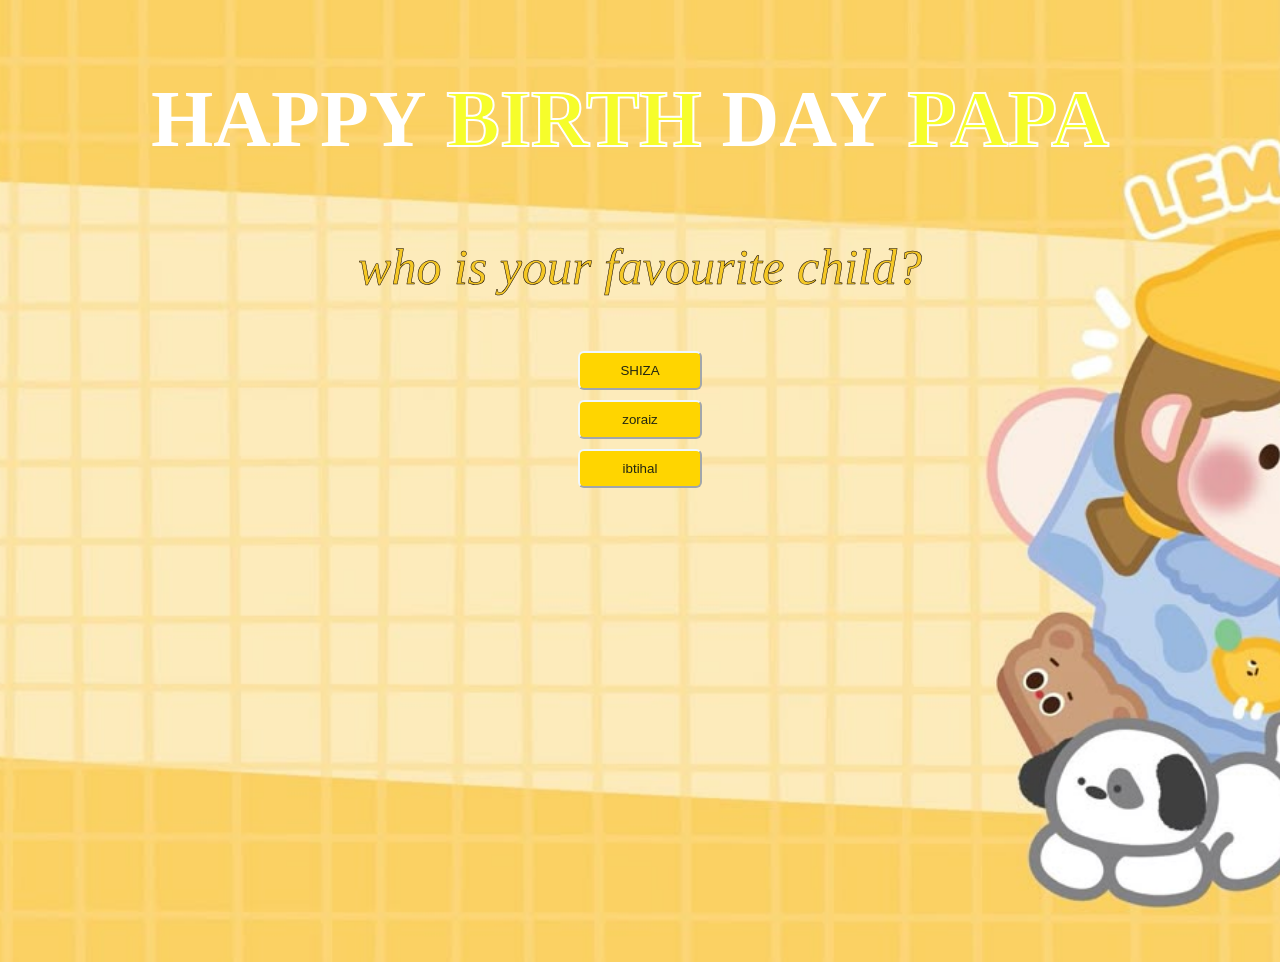
==== index.html @ d71511b8 "Add birthday website" ====
<!DOCTYPE html>
<html lang="en">
<head>
    <meta charset="UTF-8">
    <meta name="viewport" content="width=device-width, initial-scale=1.0">
    <title>Document</title>
    <link rel="stylesheet" href="style.css">
</head>
<body>
    <h1 class="HBD-head">HAPPY  <span id="main-head"> BIRTH </span>  DAY
    <br>
    <span id="main-head">PAPA</span>
    </h1>
    <p class="ques"> who is your favourite child?</p>
    <div class="btt">
    <button class="shiza">SHIZA</button>
    <button class="zoraiz">zoraiz</button>
    <button class="ibtihal">ibtihal </button>
    </div>
    
    <script src="script.js"></script>
</body>
</html>
---- style.css ----
body{
    background-image: url("screen1.png");
    background-size: cover;
    background-position: center;
    background-repeat: no-repeat;
    min-height:100vh;
}
.HBD-head
{
    color: white;
    font-family:cursive;
    display:flex;
    justify-content: center;
    align-items: center;
    animation-name:slide;
    font-size:80px;

}
#main-head
{
    padding: 20px;
    color: rgb(246, 253, 43);
    -webkit-text-stroke: 2px white
}
#main-head:hover
{
    color: pink;    
}
.ques
{
    display: flex;
    justify-content:center ;
    font-size:50px;
    color: rgba(243, 193, 14, 0.861);
    font-style: oblique;
    font-family: cursive;
    -webkit-text-stroke: 0.5px rgb(10, 0, 0);

}
button
{
    display: grid;
    justify-content:center;
    margin: 5px ;
    padding: 10px;
    padding-left: 40px;
    padding-right: 40px;
    background-color:rgb(255, 213, 0);
    color:rgba(0, 11, 20, 0.868);
    border-radius: 6px;
    border-color: aliceblue;
    box-shadow: 2px;

}
button:hover
{
    
    background-color:pink;
    color:rgba(237, 239, 241, 0.868);
}
.btt
{
    
    align-items: center;
    display: grid;
    justify-content:center;
    border-radius: 4px;
}
.big
{
    transform: scale(1.3);
}
.zoraiz,
.ibtihal {
    transition: 0.3s;
}

/* =========================
   Responsive Design
========================= */


/* Tablet */
@media (max-width: 900px){

    .HBD-head{

        font-size:60px;
    }


    .ques{

        font-size:35px;
    }


    button{

        padding-left:30px;
        padding-right:30px;

    }

}



/* Mobile */
@media (max-width:600px){


    body{

        background-position:center;
    }


    .HBD-head{

        font-size:40px;
        flex-wrap:wrap;
        text-align:center;

    }


    #main-head{

        padding:10px;

    }


    .ques{

        font-size:25px;
        text-align:center;

    }


    .btt{

        gap:10px;

    }


    button{

        padding:10px 25px;
        font-size:16px;

    }


}
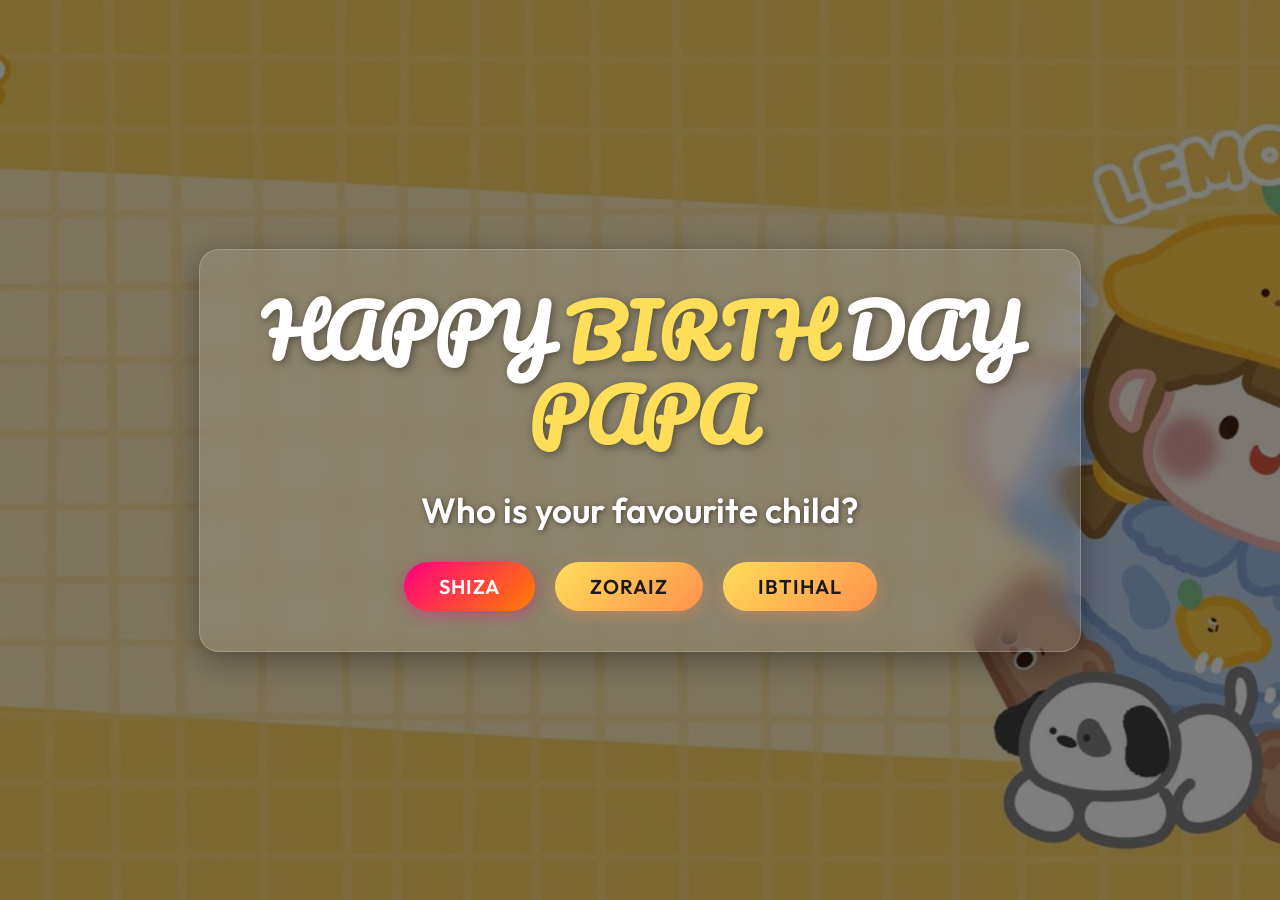
==== commit 2e206c4b: "new changed ui" ====
--- a/index.html
+++ b/index.html
@@ -3,19 +3,26 @@
 <head>
     <meta charset="UTF-8">
     <meta name="viewport" content="width=device-width, initial-scale=1.0">
-    <title>Document</title>
+    <title>Happy Birthday Papa</title>
+    <!-- Google Fonts -->
+    <link rel="preconnect" href="https://fonts.googleapis.com">
+    <link rel="preconnect" href="https://fonts.gstatic.com" crossorigin>
+    <link href="https://fonts.googleapis.com/css2?family=Outfit:wght@400;600;800&family=Pacifico&display=swap" rel="stylesheet">
     <link rel="stylesheet" href="style.css">
 </head>
 <body>
-    <h1 class="HBD-head">HAPPY  <span id="main-head"> BIRTH </span>  DAY
-    <br>
-    <span id="main-head">PAPA</span>
-    </h1>
-    <p class="ques"> who is your favourite child?</p>
-    <div class="btt">
-    <button class="shiza">SHIZA</button>
-    <button class="zoraiz">zoraiz</button>
-    <button class="ibtihal">ibtihal </button>
+    <div class="glass-container">
+        <h1 class="HBD-head">
+            HAPPY <span id="main-head">BIRTH</span>DAY
+            <br>
+            <span id="main-head">PAPA</span>
+        </h1>
+        <p class="ques">Who is your favourite child?</p>
+        <div class="btt">
+            <button class="shiza">SHIZA</button>
+            <button class="zoraiz">Zoraiz</button>
+            <button class="ibtihal">Ibtihal</button>
+        </div>
     </div>
     
     <script src="script.js"></script>
--- a/style.css
+++ b/style.css
@@ -1,158 +1,168 @@
-body{
+body {
+    margin: 0;
+    padding: 0;
     background-image: url("screen1.png");
     background-size: cover;
     background-position: center;
     background-repeat: no-repeat;
-    min-height:100vh;
-}
-.HBD-head
-{
-    color: white;
-    font-family:cursive;
-    display:flex;
+    min-height: 100vh;
+    font-family: 'Outfit', sans-serif;
+    display: flex;
     justify-content: center;
     align-items: center;
-    animation-name:slide;
-    font-size:80px;
+    overflow: hidden;
+}
 
+/* Background overlay to make text pop */
+body::before {
+    content: '';
+    position: absolute;
+    top: 0;
+    left: 0;
+    width: 100%;
+    height: 100%;
+    background: rgba(0, 0, 0, 0.5);
+    z-index: -1;
 }
-#main-head
-{
-    padding: 20px;
-    color: rgb(246, 253, 43);
-    -webkit-text-stroke: 2px white
+
+/* Glassmorphism Container */
+.glass-container {
+    background: rgba(255, 255, 255, 0.1);
+    backdrop-filter: blur(12px);
+    -webkit-backdrop-filter: blur(12px);
+    border: 1px solid rgba(255, 255, 255, 0.2);
+    border-radius: 20px;
+    padding: 40px;
+    box-shadow: 0 8px 32px 0 rgba(0, 0, 0, 0.37);
+    text-align: center;
+    max-width: 800px;
+    width: 90%;
+    animation: fadeIn 1s ease-out;
 }
-#main-head:hover
-{
-    color: pink;    
+
+@keyframes fadeIn {
+    from { opacity: 0; transform: translateY(20px); }
+    to { opacity: 1; transform: translateY(0); }
 }
-.ques
-{
+
+.HBD-head {
+    color: white;
+    font-family: 'Pacifico', cursive;
     display: flex;
-    justify-content:center ;
-    font-size:50px;
-    color: rgba(243, 193, 14, 0.861);
-    font-style: oblique;
-    font-family: cursive;
-    -webkit-text-stroke: 0.5px rgb(10, 0, 0);
+    flex-wrap: wrap;
+    justify-content: center;
+    align-items: center;
+    font-size: 70px;
+    margin: 0;
+    line-height: 1.2;
+    text-shadow: 2px 2px 8px rgba(0,0,0,0.4);
+}
 
+#main-head {
+    padding: 0 15px;
+    color: #ffde59;
+    transition: all 0.3s ease;
 }
-button
-{
-    display: grid;
-    justify-content:center;
-    margin: 5px ;
-    padding: 10px;
-    padding-left: 40px;
-    padding-right: 40px;
-    background-color:rgb(255, 213, 0);
-    color:rgba(0, 11, 20, 0.868);
-    border-radius: 6px;
-    border-color: aliceblue;
-    box-shadow: 2px;
 
+#main-head:hover {
+    color: #ff914d;
+    transform: scale(1.1);
+    text-shadow: 0 0 15px rgba(255, 145, 77, 0.8);
 }
-button:hover
-{
-    
-    background-color:pink;
-    color:rgba(237, 239, 241, 0.868);
+
+.ques {
+    font-size: 35px;
+    color: #ffffff;
+    font-weight: 600;
+    margin-top: 30px;
+    margin-bottom: 30px;
+    text-shadow: 1px 1px 5px rgba(0,0,0,0.5);
 }
-.btt
-{
-    
-    align-items: center;
-    display: grid;
-    justify-content:center;
-    border-radius: 4px;
+
+.btt {
+    display: flex;
+    justify-content: center;
+    gap: 20px;
+    flex-wrap: wrap;
 }
-.big
-{
-    transform: scale(1.3);
+
+button {
+    font-family: 'Outfit', sans-serif;
+    font-weight: 600;
+    font-size: 20px;
+    padding: 12px 35px;
+    background: linear-gradient(135deg, #ffde59 0%, #ff914d 100%);
+    color: #1a1a1a;
+    border: none;
+    border-radius: 30px;
+    cursor: pointer;
+    box-shadow: 0 4px 15px rgba(255, 145, 77, 0.4);
+    transition: all 0.3s ease;
+    text-transform: uppercase;
+    letter-spacing: 1px;
 }
-.zoraiz,
-.ibtihal {
-    transition: 0.3s;
+
+button:hover {
+    transform: translateY(-3px) scale(1.05);
+    box-shadow: 0 8px 25px rgba(255, 145, 77, 0.6);
+    background: linear-gradient(135deg, #ff914d 0%, #ffde59 100%);
+}
+
+button:active {
+    transform: translateY(1px);
+}
+
+.shiza {
+    background: linear-gradient(135deg, #ff007f 0%, #ff7f00 100%);
+    color: white;
+    box-shadow: 0 4px 15px rgba(255, 0, 127, 0.4);
+}
+.shiza:hover {
+    background: linear-gradient(135deg, #ff7f00 0%, #ff007f 100%);
+    box-shadow: 0 8px 25px rgba(255, 0, 127, 0.6);
+}
+
+.zoraiz, .ibtihal {
+    transition: all 0.2s cubic-bezier(0.25, 1, 0.5, 1);
 }
 
 /* =========================
    Responsive Design
 ========================= */
 
-
-/* Tablet */
 @media (max-width: 900px){
-
     .HBD-head{
-
-        font-size:60px;
+        font-size: 55px;
     }
-
-
     .ques{
-
-        font-size:35px;
+        font-size: 28px;
     }
-
-
     button{
-
-        padding-left:30px;
-        padding-right:30px;
-
+        padding: 10px 25px;
+        font-size: 18px;
     }
-
 }
 
-
-
-/* Mobile */
 @media (max-width:600px){
-
-
-    body{
-
-        background-position:center;
+    .glass-container {
+        padding: 25px 15px;
     }
-
-
     .HBD-head{
-
-        font-size:40px;
-        flex-wrap:wrap;
-        text-align:center;
-
+        font-size: 40px;
     }
-
-
     #main-head{
-
-        padding:10px;
-
+        padding: 5px;
     }
-
-
     .ques{
-
-        font-size:25px;
-        text-align:center;
-
+        font-size: 22px;
     }
-
-
     .btt{
-
-        gap:10px;
-
+        gap: 15px;
+        flex-direction: column;
+        align-items: center;
     }
-
-
     button{
-
-        padding:10px 25px;
-        font-size:16px;
-
+        width: 80%;
+        max-width: 250px;
     }
-
-
 }
